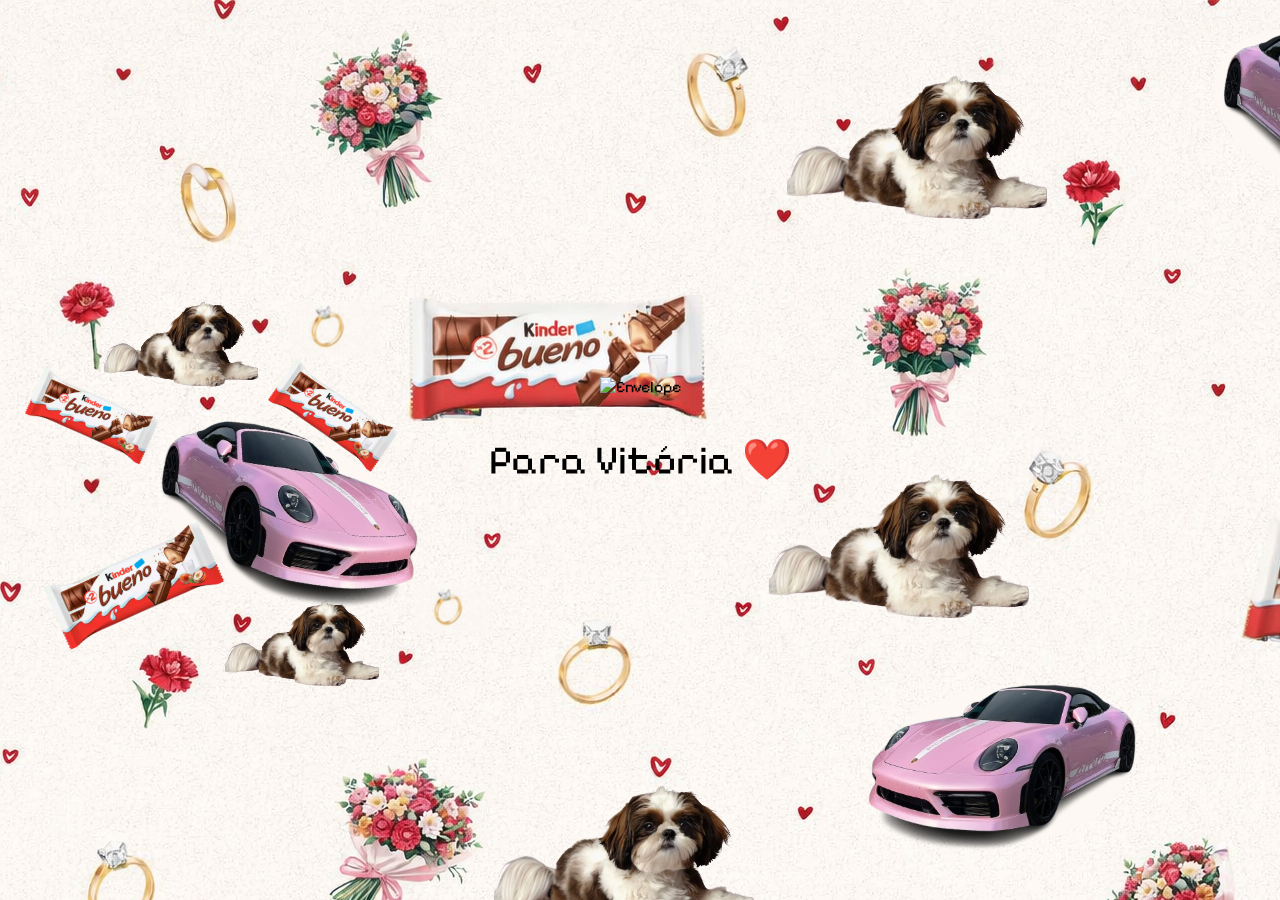
==== index.html @ be7be7fc "index j_v" ====
<!doctype html>
<html lang="en">
  <head>
    <meta charset="UTF-8" />
    <link rel="stylesheet" href="J_v.css" />
    <title> Feliz seu dia CHORONAA! </title>
    <meta name="viewport" content="width=device-width, initial-scale=1.0" />

    <link rel="preconnect" href="https://fonts.googleapis.com" />
    <link rel="preconnect" href="https://fonts.gstatic.com" crossorigin />
    <link
      href="https://fonts.googleapis.com/css2?family=Aldrich&family=Pixelify+Sans:wght@400..700&display=swap"
      rel="stylesheet"
    />
    <title>Document</title>
  </head>
  <body>

    <div id="envelope-container">
      <img src="envelope.png" alt="Envelope" id="envelope" />
      <p> Para Vitória ❤️</p>
    </div>

    <div id="letter-container">
      <div class="letter-window">
        <h1 id="letter-title">Tava só esperando eu mandar msg né?</h1>

        <img src="romanticposeidon.png" class="cat" id="letter-cat" />

        <div class="buttons" id="letter-buttons">
          <img src="sim4.png" class="btn yes-btn" alt="Yes" />

          <div class="no-wrapper">
            <img src="nao3.png" class="btn no-btn" alt="No" />
          </div>
        </div>

        <p id="final-text" class="final-text" style="display: none">
          <strong>Feliz dia Vitória!</strong> Não teria uma menina igual a você que me faria fazer isso, não sei se ficou legal kk, tô aprendendo a programar ainda :/. Sei que sou chato kk, mas não teve jeito, virei e sou fã numero 1, "sou fã desse sorriso estampado em sua boca" só dá essa no meu fone 🥲. Espero que tenha tirado um sorriso seu, por mais simples que seja, só p lembrar que gosto muito de você, temos pensamentos semelhantes, você é legal, linda, e de brinde é muito gostos.. com todo respeito kk. Mas é isso, espero que eu tenho feito mais especial ainda esse dia pra você! ❤️
        </p>
      </div>
    </div>
    <script src="j_v.js"></script>
  </body>
</html>
---- J_v.css ----
body {
    margin: 0;
    height: 100vh;
    display: flex;
    justify-content: center;
    align-items: center;
    background-image: url("heart-bg2.png");
    font-family: "Pixelify Sans", sans-serif;
}

#envelope-container {
    text-align: center;
    cursor:pointer;
}

@keyframes pulse {
    0% {
        transform:scale(1);
    }
    50% {
        transform: scale(1.1);
    }
    100% {
        transform: scale(1);
    }
}

#envelope{
    width: 200px;
    animation: pulse 1.5s infinite;
    cursor: pointer;
}

#letter-container{
    display: none;
    position:fixed;
    inset: 0;
    justify-content: center;
    align-items: center;
}

.letter-window{
    width: 90vw;
    max-width: 800px;
    aspect-ratio: 3/2;
    padding: 20px 20px 0 20px;
    display: flex;
    flex-direction: column;
    justify-content: center;
    align-items: center;
    text-align: center;
    background-image: url("window.png");
    background-size: contain;
    background-repeat: no-repeat;
    background-position: center;
    border-radius: 12px;
    gap: 1px;
    padding-top: 180px;

    transform: scale(1.2);
    opacity: 0;
    transition: transform 0.6s ease, opacity 0.6s ease;
}

.letter-window.open {
    transform: scale(1);
    opacity: 1;
}

h1 {
    font-size: 30px;
    margin:0;
}

p {
    font-size: 40px;
}

.cat {
    width: 250px;
    margin: 10px 0;
    transition: width 0.4s ease;
}

.letter-window.final .cat {
    width: 180px;
}

.buttons {
    display: flex;
    justify-content: center;
    gap: 30px;
    position: relative;
}

.no-wrapper{
    position:relative;
}

.btn {
    width: 120px;
    cursor: pointer;
    user-select: none;
}

.yes-btn,
.no-btn {
width: 120px;
height: auto;
display: inline-block;
}

.yes-btn {
    position: relative;
    z-index: 2;
    transform-origin: center center;
    transition: transform 0.3s ease;
}

.no-btn {
    z-index: 1;
    position: relative;
    transition: transform 0.15s ease;
    cursor: default;
}

.final-text{
    font-size: 22px;
    line-height: 1.4;
    text-align: center;
    display: inline-block;
    padding: 10px 20px;
    background-color: rgba(255,240,240,0.5);
    border-radius: 12px;
}
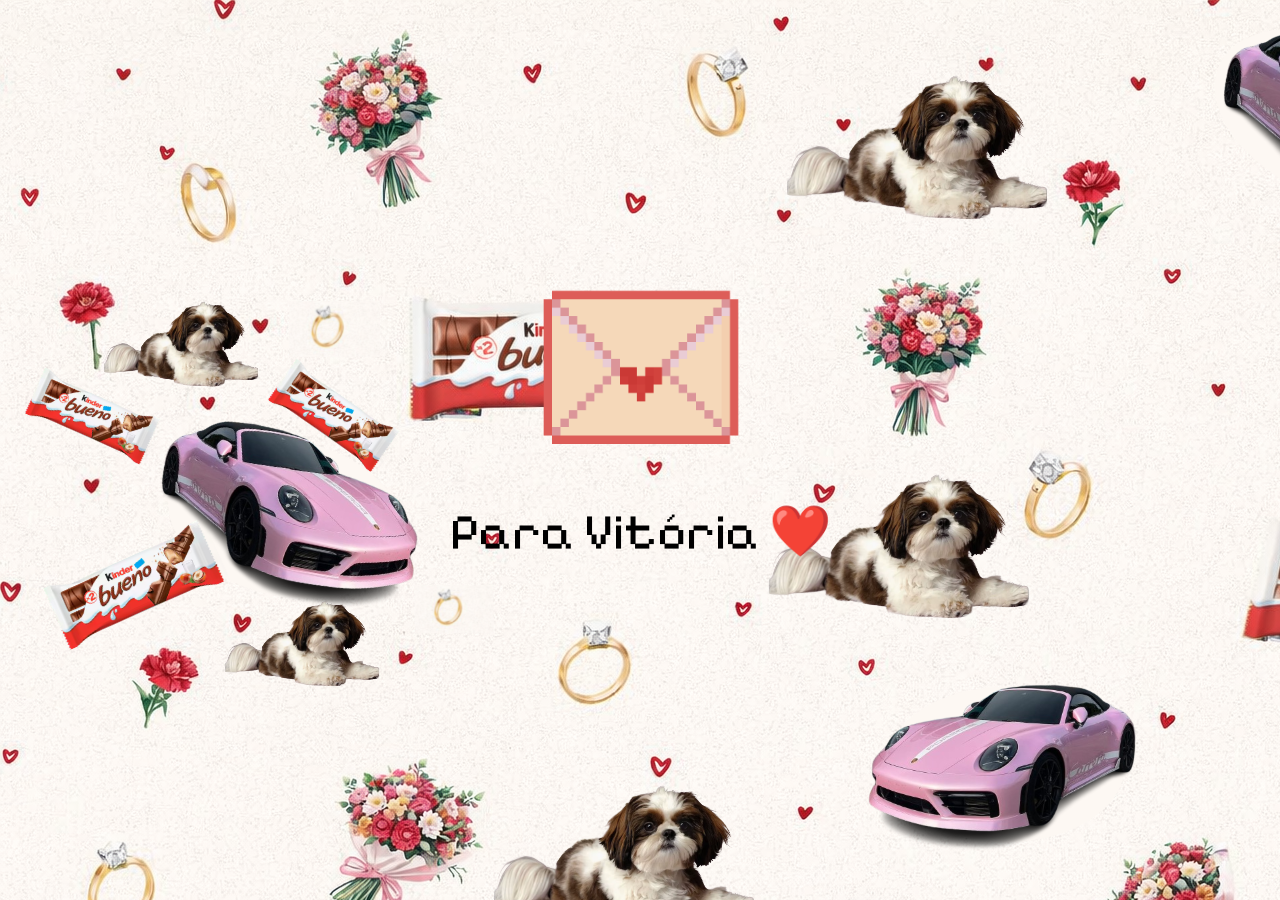
==== commit 8a80715d: "j_v Updated title and final text in index.html to personalize the message." ====
--- a/index.html
+++ b/index.html
@@ -12,7 +12,7 @@
       href="https://fonts.googleapis.com/css2?family=Aldrich&family=Pixelify+Sans:wght@400..700&display=swap"
       rel="stylesheet"
     />
-    <title>Document</title>
+    <title>:)</title>
   </head>
   <body>
 
@@ -23,7 +23,7 @@
 
     <div id="letter-container">
       <div class="letter-window">
-        <h1 id="letter-title">Tava só esperando eu mandar msg né?</h1>
+        <h1 id="letter-title">Tava esperando msg minha né?</h1>
 
         <img src="romanticposeidon.png" class="cat" id="letter-cat" />
 
@@ -36,8 +36,9 @@
         </div>
 
         <p id="final-text" class="final-text" style="display: none">
-          <strong>Feliz dia Vitória!</strong> Não teria uma menina igual a você que me faria fazer isso, não sei se ficou legal kk, tô aprendendo a programar ainda :/. Sei que sou chato kk, mas não teve jeito, virei e sou fã numero 1, "sou fã desse sorriso estampado em sua boca" só dá essa no meu fone 🥲. Espero que tenha tirado um sorriso seu, por mais simples que seja, só p lembrar que gosto muito de você, temos pensamentos semelhantes, você é legal, linda, e de brinde é muito gostos.. com todo respeito kk. Mas é isso, espero que eu tenho feito mais especial ainda esse dia pra você! ❤️
-        </p>
+         <strong>Feliz diaaa Vitória! ❤️</strong> Saiba que "Sou fã do seu jeito, fâ desse sorriso, dos seus olhos, sou fã sem medida".
+         ficou simples, tô aprendendo ainda :) espero que eu tenha feito 1% mais feliz essse dia pra essa princesa linda cheirosa gostosa perfeita ❤️
+        </p> 
       </div>
     </div>
     <script src="j_v.js"></script>
--- a/J_v.css
+++ b/J_v.css
@@ -40,8 +40,8 @@
 }
 
 .letter-window{
-    width: 90vw;
-    max-width: 800px;
+    width: 200vw;
+    max-width: 1200px;
     aspect-ratio: 3/2;
     padding: 20px 20px 0 20px;
     display: flex;
@@ -55,9 +55,9 @@
     background-position: center;
     border-radius: 12px;
     gap: 1px;
-    padding-top: 180px;
+    padding-top: 20px;
 
-    transform: scale(1.2);
+    transform: scale(3.0);
     opacity: 0;
     transition: transform 0.6s ease, opacity 0.6s ease;
 }
@@ -73,23 +73,23 @@
 }
 
 p {
-    font-size: 40px;
+    font-size: 50px;
 }
 
 .cat {
-    width: 250px;
+    width: 120px;
     margin: 10px 0;
     transition: width 0.4s ease;
 }
 
 .letter-window.final .cat {
-    width: 180px;
+    width: 120px;
 }
 
 .buttons {
     display: flex;
     justify-content: center;
-    gap: 30px;
+    gap: 70px;
     position: relative;
 }
 
@@ -105,7 +105,7 @@
 
 .yes-btn,
 .no-btn {
-width: 120px;
+width: 50px;
 height: auto;
 display: inline-block;
 }
@@ -114,7 +114,7 @@
     position: relative;
     z-index: 2;
     transform-origin: center center;
-    transition: transform 0.3s ease;
+    transition: transform 0.7s ease;
 }
 
 .no-btn {
@@ -125,11 +125,15 @@
 }
 
 .final-text{
-    font-size: 22px;
-    line-height: 1.4;
+    font-size: 15px;
+    line-height: 0.9;
     text-align: center;
     display: inline-block;
     padding: 10px 20px;
-    background-color: rgba(255,240,240,0.5);
-    border-radius: 12px;
+    background-color: rgba(255, 0, 0, 0.5);
+    border-radius: 20px;
 }
+
+::-webkit-scrollbar {
+    width: 10px;
+}
